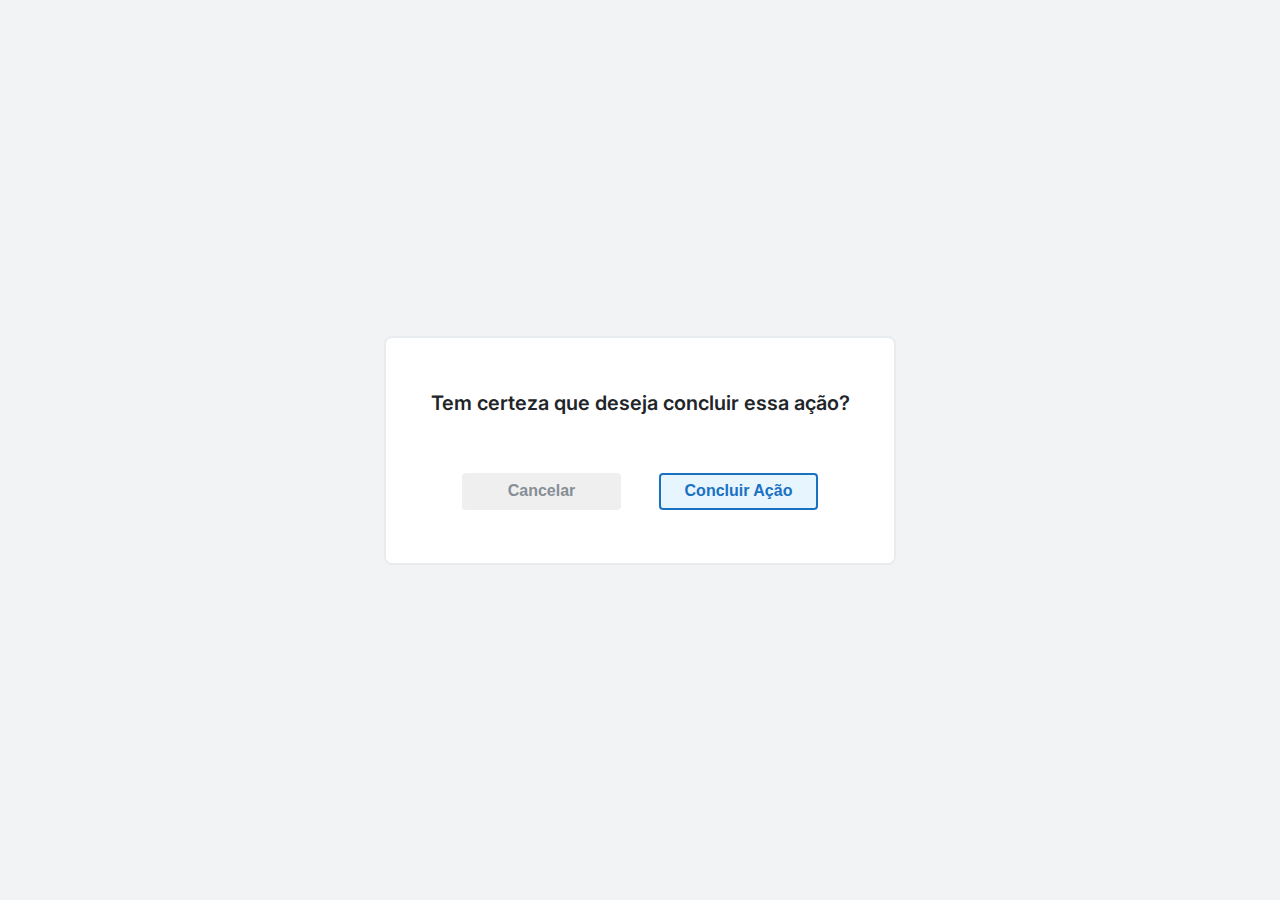
==== Desafios/Aula - Modal/index.html @ f909201f "html and css bases finalized, starting scripts." ====
<!DOCTYPE html>
<html lang="en">
<head>
    <meta charset="UTF-8">
    <meta http-equiv="X-UA-Compatible" content="IE=edge">
    <meta name="viewport" content="width=device-width, initial-scale=1.0">
    <title>Desafio Modal</title>
    <!-- css -->
    <link rel="stylesheet" href="./src/css/reset.css">
    <link rel="stylesheet" href="./src/css/global.css">
    <link rel="stylesheet" href="./src/css/index.css">
    <link rel="stylesheet" href="./src/css/modal.css">
    <!-- fonts -->
    <link rel="preconnect" href="https://fonts.googleapis.com">
    <link rel="preconnect" href="https://fonts.gstatic.com" crossorigin>
    <link href="https://fonts.googleapis.com/css2?family=Inter:wght@400;500;600&display=swap" rel="stylesheet">
    <!-- script -->
    <script src="./src/scripts/modal.js" defer></script>
</head>
<body>
    <div class="modal__container">
        <div class="modal__box">
            <div class="modal__box__container">
                <h2>Sua ação foi concluida com sucesso!</h2>
                <p>Aqui fica a descrição do que foi concluído, bem como alguma orientação</p>
                <button class="btn__ok">Entendi</button>
            </div>
        </div>
    </div>
    <div class="box__confirm">
        <h1>Tem certeza que deseja concluir essa ação?</h1>
        <form class="box__form">
            <button class="form__input form__input--cancel">Cancelar</button>
            <button class="form__input form__input--confirm">Concluir Ação</button>
        </form>
    </div>
</body>
</html>
---- Desafios/Aula - Modal/src/css/global.css ----
:root {
    --color-blue-bg: #E7F5FF; 
    --color-blue-400: rgba(25, 113, 194, 1);
    --color-blue-500: rgba(52, 114, 206, 1);
    
    --bg-body: #f1f3f5;
    --bg-modal-container: rgba(33, 37, 41, 0.58);
    --bg-cancel-input: rgba(233, 236, 239, 1);

    --fc-title: rgba(33, 37, 41, 1);
    --fc-cancel: rgba(134, 142, 150, 1);

    --fw-400: 400;
    --fw-600: 600;

    --fs-20: 20px;
    --fs-16: 16px;
    --fs-14: 14px;

    --border-radius-400: 4px;
    --border-radius-800: 8px;
}
---- Desafios/Aula - Modal/src/css/index.css ----
body {
    font-family: 'Inter', sans-serif;
    background-color: var(--bg-body);
    display: flex;
    align-items: center;
    justify-content: center;
    height: 100vh;
}

.box__confirm {
    width: 512px;
    height: 229px;
    background-color: white;
    border: 2px solid var(--bg-cancel-input);
    border-radius: var(--border-radius-800);
    display: flex;
    flex-direction: column;
    align-items: center;
    justify-content: center;
    gap: 58px;
}

.box__confirm > h1 {
    color: var(--fc-title);
    font-size: var(--fs-20);
    font-weight: var(--fw-600);
}

.box__form {
    display: flex;
    gap: 38px;
}

.form__input {
    width: 159px;
    height: 37px;
    border-radius: var(--border-radius-400);
    font-size: var(--fs-16);
    font-weight: var(--fw-600);
}

.form__input--cancel {
    color: var(--fc-cancel);
}

.form__input--confirm {
    border: 2px solid var(--color-blue-400);
    background-color: var(--color-blue-bg);
    color: var(--color-blue-400);
}
---- Desafios/Aula - Modal/src/css/modal.css ----
.modal__container {
    position: fixed;
    height: 100vh;
    width: 100vw;
    background-color: var(--bg-modal-container);
    display: none;
}

.modal__box {
    width: 442px;
    height: 177px;
    background-color: var(--color-blue-500);
    border-radius: var(--border-radius-800);
    position: absolute;
    bottom: 20px;
    right: 15px;
}

.modal__box__container {
    height: 100%;
    width: 100%;
    background-color: transparent;
    padding: 38px 70px 0 22px;
    display: flex;
    flex-direction: column;
    gap: 19px;
    position: relative;
}

.modal__box__container > h2, p {
    color: white;
}

.modal__box__container > h2 {
    font-weight: var(--fw-600);
    font-size: var(--fs-16);
}

.modal__box__container > p {
    font-weight: var(--fw-400);
    font-size: var(--fs-14);
    line-height: 24px;
}

.btn__ok {
    position: absolute;
    bottom: 19px;
    right: 21px; 
    color: var(--color-blue-500);
    width: 94px;
    height: 34px;
    border-radius: var(--border-radius-800);
    font-size: var(--fs-14);
    font-weight: var(--fw-600);
}
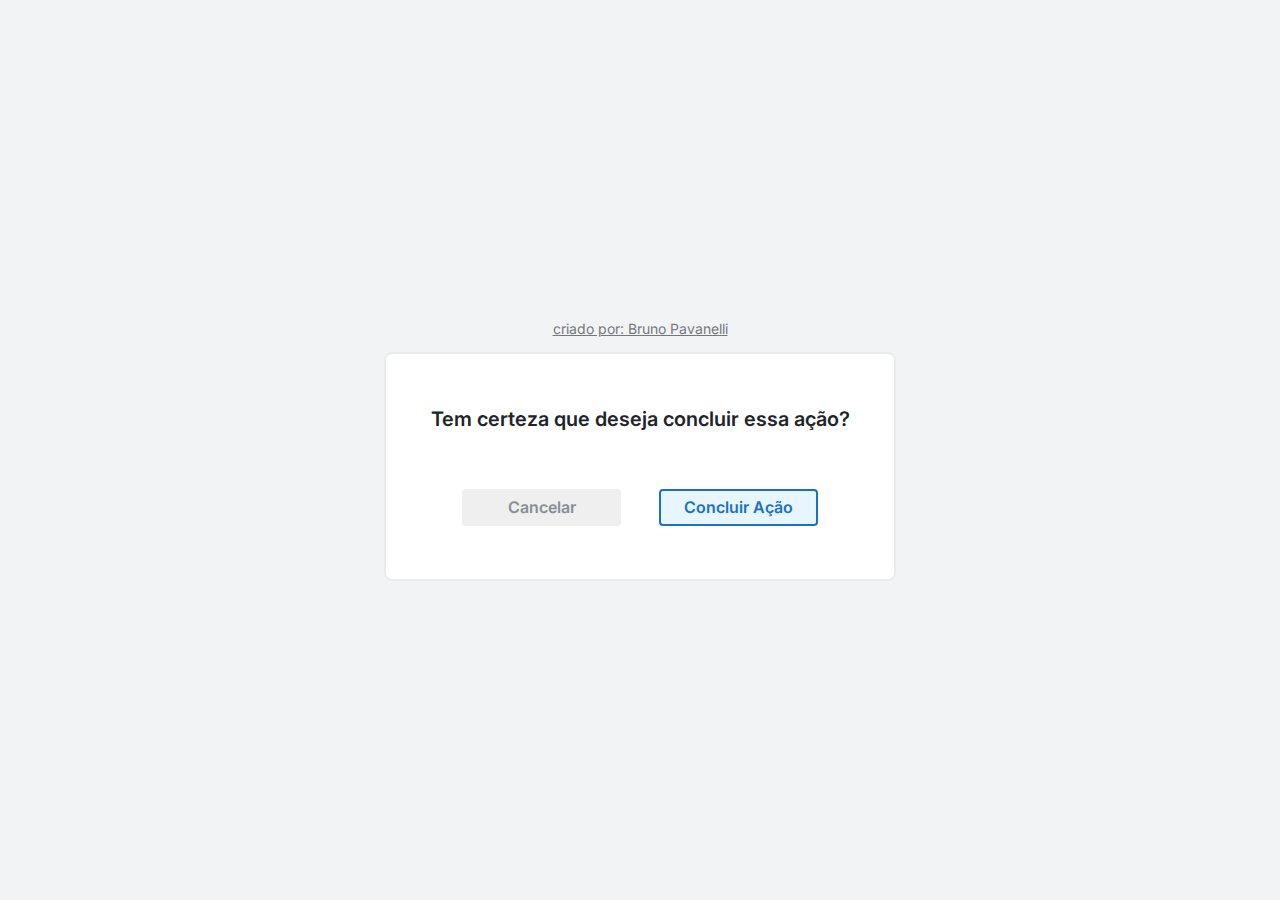
==== commit 0a23e1cb: "added a hover interaction to the confirm button" ====
--- a/Desafios/Aula - Modal/index.html
+++ b/Desafios/Aula - Modal/index.html
@@ -5,33 +5,34 @@
     <meta http-equiv="X-UA-Compatible" content="IE=edge">
     <meta name="viewport" content="width=device-width, initial-scale=1.0">
     <title>Desafio Modal</title>
+    <!-- fonts -->
+    <link rel="preconnect" href="https://fonts.googleapis.com">
+    <link rel="preconnect" href="https://fonts.gstatic.com" crossorigin>
+    <link href="https://fonts.googleapis.com/css2?family=Inter:wght@400;500;600&display=swap" rel="stylesheet">
     <!-- css -->
     <link rel="stylesheet" href="./src/css/reset.css">
     <link rel="stylesheet" href="./src/css/global.css">
     <link rel="stylesheet" href="./src/css/index.css">
     <link rel="stylesheet" href="./src/css/modal.css">
-    <!-- fonts -->
-    <link rel="preconnect" href="https://fonts.googleapis.com">
-    <link rel="preconnect" href="https://fonts.gstatic.com" crossorigin>
-    <link href="https://fonts.googleapis.com/css2?family=Inter:wght@400;500;600&display=swap" rel="stylesheet">
     <!-- script -->
     <script src="./src/scripts/modal.js" defer></script>
 </head>
 <body>
-    <div class="modal__container">
+    <div class="modal__container" id="enter">
         <div class="modal__box">
             <div class="modal__box__container">
                 <h2>Sua ação foi concluida com sucesso!</h2>
                 <p>Aqui fica a descrição do que foi concluído, bem como alguma orientação</p>
-                <button class="btn__ok">Entendi</button>
+                <button class="btn__ok" data-control-modal="enter">Entendi</button>
             </div>
         </div>
     </div>
+    <span>criado por: Bruno Pavanelli</span>
     <div class="box__confirm">
         <h1>Tem certeza que deseja concluir essa ação?</h1>
         <form class="box__form">
-            <button class="form__input form__input--cancel">Cancelar</button>
-            <button class="form__input form__input--confirm">Concluir Ação</button>
+            <button class="form__input form__input--cancel" >Cancelar</button>
+            <button class="form__input form__input--confirm" data-control-modal="enter">Concluir Ação</button>
         </form>
     </div>
 </body>
--- a/Desafios/Aula - Modal/src/css/index.css
+++ b/Desafios/Aula - Modal/src/css/index.css
@@ -2,9 +2,17 @@
     font-family: 'Inter', sans-serif;
     background-color: var(--bg-body);
     display: flex;
+    flex-direction: column;
     align-items: center;
     justify-content: center;
     height: 100vh;
+}
+
+span {
+    opacity: 0.6;
+    font-size: var(--fs-14);
+    margin-bottom: 15px;
+    text-decoration: underline;
 }
 
 .box__confirm {
@@ -41,10 +49,18 @@
 
 .form__input--cancel {
     color: var(--fc-cancel);
+    font-family: 'Inter', sans-serif;
 }
 
 .form__input--confirm {
     border: 2px solid var(--color-blue-400);
     background-color: var(--color-blue-bg);
     color: var(--color-blue-400);
+    font-family: 'Inter', sans-serif;
+}
+
+.form__input--confirm:hover {
+    background-color: var(--color-blue-400);
+    color: white;
+    box-shadow: 1px 1px 10px 2px var(--fc-cancel)
 }--- a/Desafios/Aula - Modal/src/css/modal.css
+++ b/Desafios/Aula - Modal/src/css/modal.css
@@ -14,6 +14,7 @@
     position: absolute;
     bottom: 20px;
     right: 15px;
+    transition: 1s;
 }
 
 .modal__box__container {
@@ -25,6 +26,7 @@
     flex-direction: column;
     gap: 19px;
     position: relative;
+    /* transition: 1s ease; */
 }
 
 .modal__box__container > h2, p {
@@ -52,4 +54,75 @@
     border-radius: var(--border-radius-800);
     font-size: var(--fs-14);
     font-weight: var(--fw-600);
-}+}
+
+.show-modal {
+    display: flex;
+}
+
+.show-modal .modal__box {
+    animation:in 1s ease;
+}
+
+.modal__back .modal__box {
+    animation: out 1s ease;
+}
+
+@keyframes in {
+    0% {
+        transform: translateX(150%);
+    }
+    50% {
+        transform: translateX(-4.5%);
+    }
+    100% {
+        transform: translateX(0);
+    }
+}
+
+@keyframes out {    
+    0% {
+        transform: translateX(0);
+    }
+    50% {
+        transform: translateX(-4.5%);
+    }
+    100% {
+        transform: translateX(150%);
+    }   
+}
+
+/* .show-modal .modal__box {
+    animation: animationModal 1s ease;
+}
+
+.modal__back {
+    animation: animationModalBack 1s ease;
+} */
+
+/* @keyframes animationModal {
+    0% {
+        transform: translateX(150%);
+        opacity: 0;
+    }
+
+    50% {
+        transform: translateX(-2.5%);
+        opacity: 1;
+    }
+    
+    100% {
+        transform: translateX(0);
+        opacity: 1;
+    }
+} */
+
+/* @keyframes animationModalBack {
+    0% {
+        transform: translateX(-2.5%);
+        opacity: 1;
+    }
+    100% {
+        transform: translateX(150%);
+    }
+} */